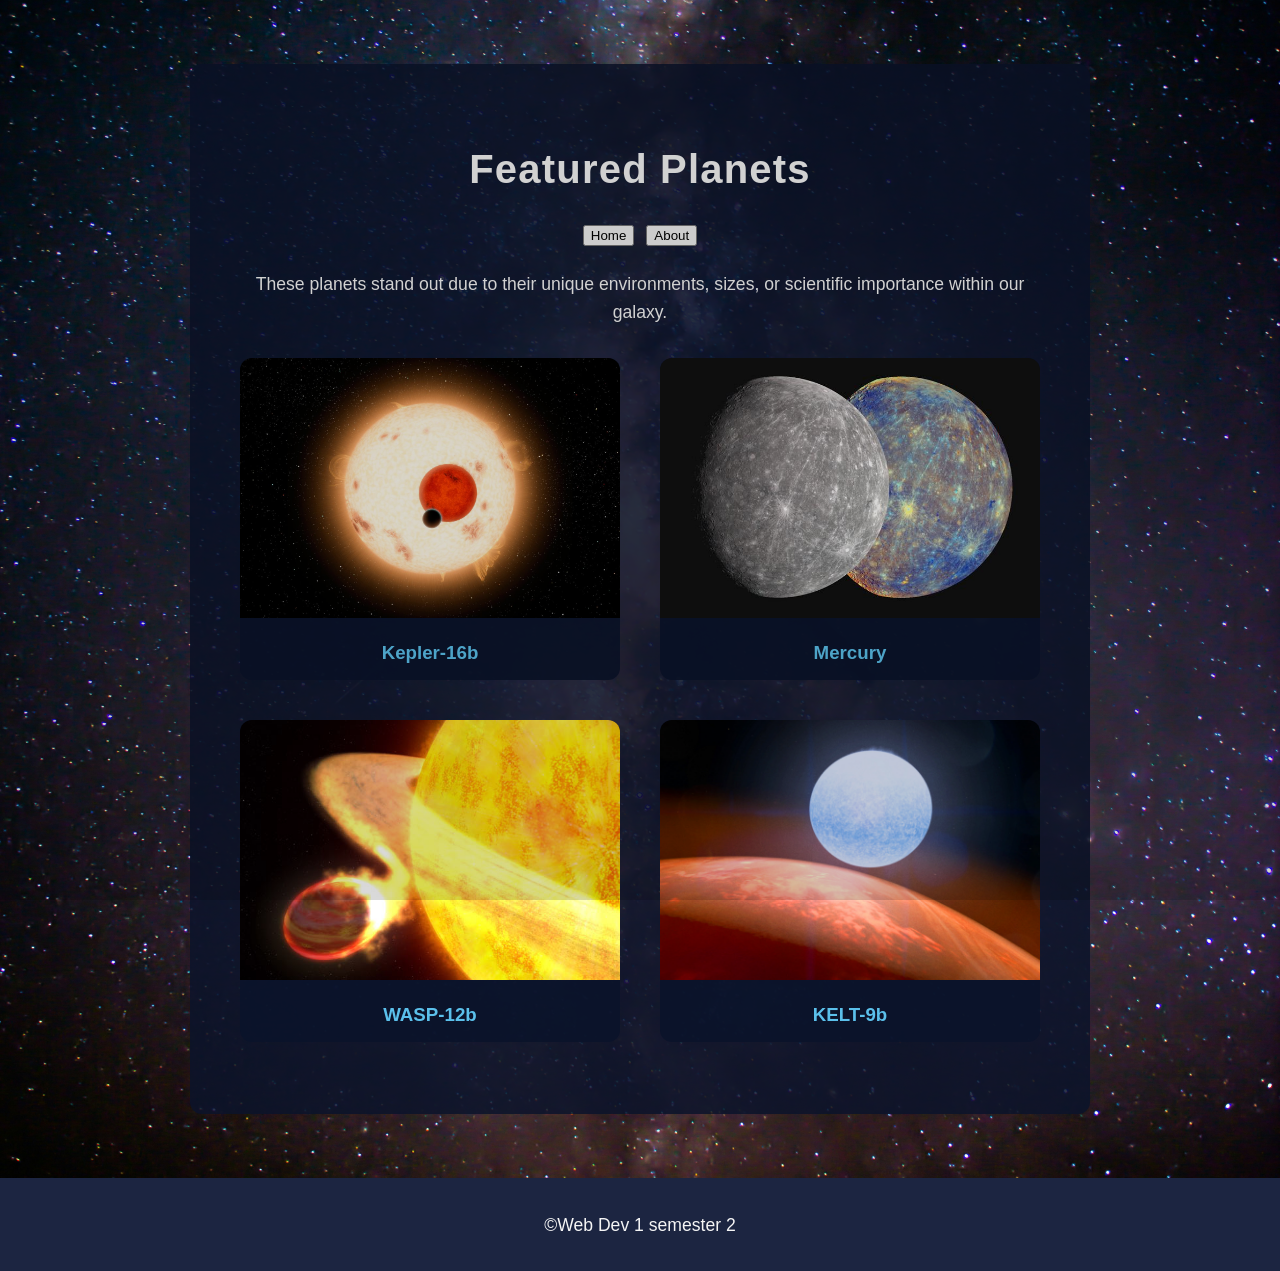
==== BigPlanetarium/planet.html @ 64e449b3 "Add files via upload" ====
<!DOCTYPE html>
<html lang="en">
<head>
  <meta charset="UTF-8">
  <title>Big Planetarium | Mars</title>
  <link rel="stylesheet" href="css/style.css">
</head>

<body>

<main>
  <section class="container">
    <h1>Featured Planets</h1>

    <div class="button-nav" role="navigation" aria-label="Main navigation">
      <button onclick="location.href='index.html'">Home</button>
      <button onclick="location.href='about.html'">About</button>
    </div>
    <p>
      These planets stand out due to their unique environments, sizes, or
      scientific importance within our galaxy.
    </p>
      
    <section class="planet-grid">

      <!-- Kepler-16b -->
      <article class="planet-card">
        <input type="checkbox" id="kepler-16b">
        <label for="kepler-16b">
          <img src="images/kepler-16b.jpg" alt="Kepler-16b planet">
          <h3>Kepler-16b</h3>
        </label>
        <div class="planet-info">
          <p>
            Kepler-16b is an exoplanet orbiting a binary star system, making it
            one of the first confirmed planets in a binary star system.
          </p>
        </div>
      </article>

      <!-- Mercury -->
      <article class="planet-card">
        <input type="checkbox" id="mercury">
        <label for="mercury">
          <img src="images/mercury.jpg" alt="Mercury planet">
          <h3>Mercury</h3>
        </label>
        <div class="planet-info">
          <p>
            Mercury is the smallest planet and closest to the Sun, experiencing
            extreme temperature changes.
          </p>
        </div>
      </article>

      <!-- WASP-12b -->
      <article class="planet-card">
        <input type="checkbox" id="wasp-12b">
        <label for="wasp-12b">
          <img src="images/wasp-12b.jpg" alt="WASP-12b planet">
          <h3>WASP-12b</h3>
        </label>
        <div class="planet-info">
          <p>
            WASP-12b is a hot Jupiter exoplanet being rapidly consumed by its star.
          </p>
        </div>
      </article>

      <!-- KELT-9b -->
      <article class="planet-card">
        <input type="checkbox" id="kelt-9b">
        <label for="kelt-9b">
          <img src="images/kelt-9b.jpg" alt="KELT-9b planet">
          <h3>KELT-9b</h3>
        </label>
        <div class="planet-info">
          <p>
            KELT-9b is the hottest known exoplanet, with dayside temperatures exceeding 4300°C.
          </p>
        </div>
      </article>

    </section>


  
  </section>
</main>


<footer>
   <p>©Web Dev 1 semester 2</p>
</footer>

</body>
</html>
---- BigPlanetarium/css/style.css ----
/* ===== Global Styles ===== */
* {
  box-sizing: border-box;
}

body {
  margin: 0;
  font-family: Arial, Helvetica, sans-serif;
  line-height: 1.6;
  color: #f5f5f5;

  background-image: url("../images/milkyway.jpg");
  image-rendering: auto;
  background-size: cover;
  background-position: center;
  background-repeat: no-repeat;
  background-attachment: fixed;
}

/* Mobile performance fix */
@media (max-width: 768px) {
  body {
    background-attachment: scroll;
  }
}

body::after {
  content: "";
  position: fixed;
  inset: 0;
  background: rgba(0, 0, 0, 0.15);
  pointer-events: none;
}

/* ===== Header & Navigation ===== */
header {
  background-color: #1c2541;
  padding: 1rem;
}

nav {
  display: flex;
  gap: 1.5rem;
}

nav a {
  color: #5bc0eb;
  text-decoration: none;
  font-weight: bold;
}

nav a:hover,
nav a:focus {
  text-decoration: underline;
  color: #fde74c;
}

/* ===== Typography ===== */
h1 {
  font-size: 2rem;
  margin-bottom: 1rem;
  letter-spacing: 0.03em;
}

p {
  font-size: 1rem;
  margin-bottom: 1rem;
}

@media (min-width: 768px) {
  h1 {
    font-size: 2.5rem;
  }

  p {
    font-size: 1.1rem;
  }
}

/* ===== Buttons ===== */
.button-nav {
  display: flex;
  flex-direction: column;
  gap: 0.75rem;
  margin: 1.5rem 0;
}

@media (min-width: 600px) {
  .button-nav {
    flex-direction: row;
    justify-content: center;
    flex-wrap: wrap;
  }
}

/* ===== Main Content ===== */
main {
  min-height: 100vh;
  display: flex;
  justify-content: center;
  align-items: flex-start;
  padding: 4rem 1rem;
}


.container {
  background-color: rgba(11, 19, 43, 0.85);
  padding: 2.5rem;
  border-radius: 12px;
  width: 90%;
  max-width: 900px;
  text-align: center;
}

/* ===== Footer ===== */
footer {
  background-color: #1c2541;
  text-align: center;
  padding: 1rem;
  font-size: 0.9rem;
}
.video-wrapper {
  max-width: 800px;
  margin: 2rem auto 1rem;
}

.video-wrapper video {
  width: 100%;
  height: auto;
  border-radius: 10px;
  background: #000;
}

.video-caption {
  font-size: 0.9rem;
  margin-top: 0.75rem;
  opacity: 0.9;
}
.planet-grid {
  display: grid;
  grid-template-columns: 1fr; /* 1 column on mobile */
  gap: 2rem;
  max-width: 800px; /* A bit wider to allow nice 2x2 without squeezing */
  margin: 2rem auto;
}

/* On tablets and desktop: force 2x2 for your 4 cards */
@media (min-width: 600px) {
  .planet-grid {
    grid-template-columns: repeat(2, 1fr); /* Always 2 columns → perfect square with 4 items */
    gap: 2.5rem; /* Slightly larger gap for breathing room in the square */
  }
}
.planet-card {
  background: rgba(11, 19, 43, 0.9);
  border-radius: 12px;
  overflow: hidden;
  text-align: center;
  transition: transform 0.2s ease, box-shadow 0.3s ease;
  display: flex;
  flex-direction: column;
  height: 100%; /* Makes all cards in the grid the same height */
}

.planet-card:hover {
  transform: translateY(-10px);
  box-shadow: 0 15px 30px rgba(0, 0, 0, 0.4);
}

.planet-card img {
  width: 100%;
  height: 260px;
  object-fit: cover;
  flex-shrink: 0;
}

/* Hide checkbox */
.planet-card input {
  display: none;
}

.planet-card label {
  cursor: pointer;
  display: block;
}


.planet-card h3 {
  margin: 0.75rem 0;
  color: #5bc0eb;
}
.planet-info {
  max-height: 0;
  overflow: hidden;
  padding: 0 1rem;
  transition: max-height 0.3s ease;
}

.planet-card input:checked ~ .planet-info {
  max-height: 150px;
  padding-bottom: 1rem;
}

.planet-info p {
  font-size: 0.9rem;
}
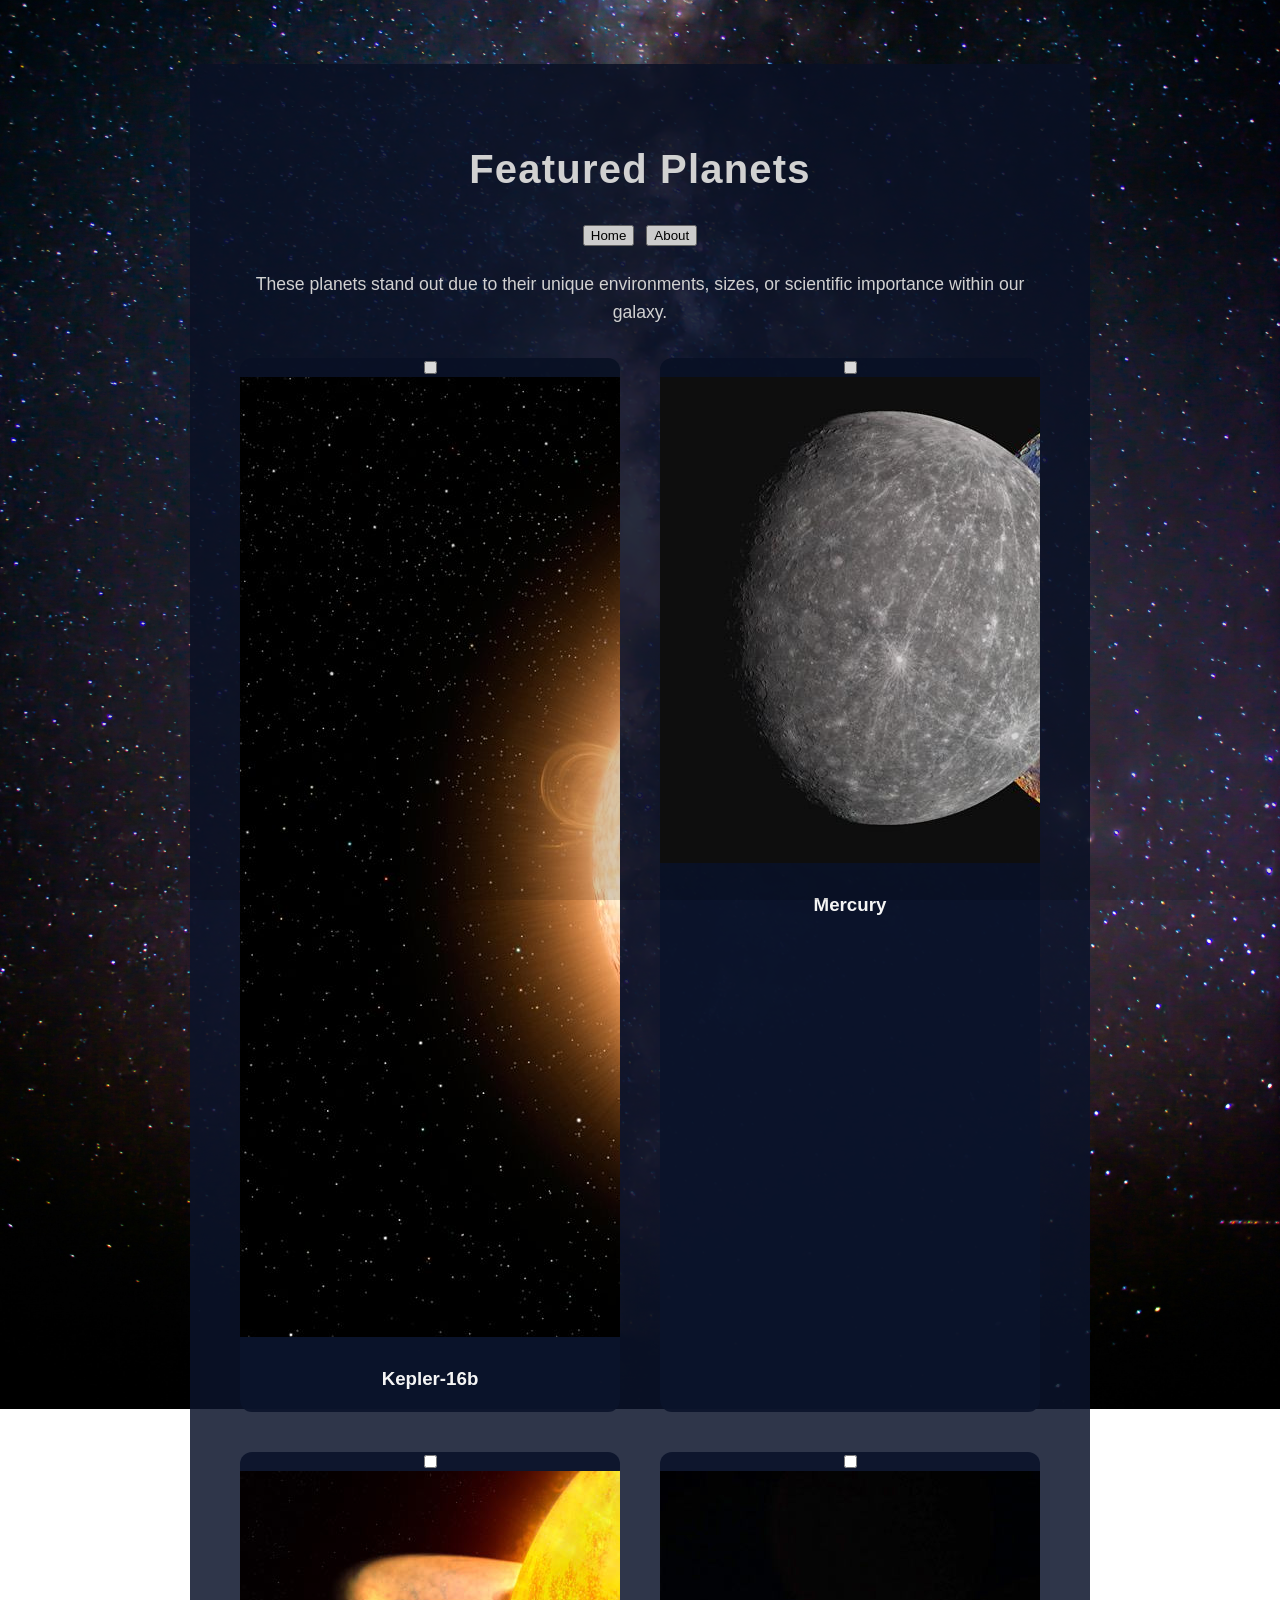
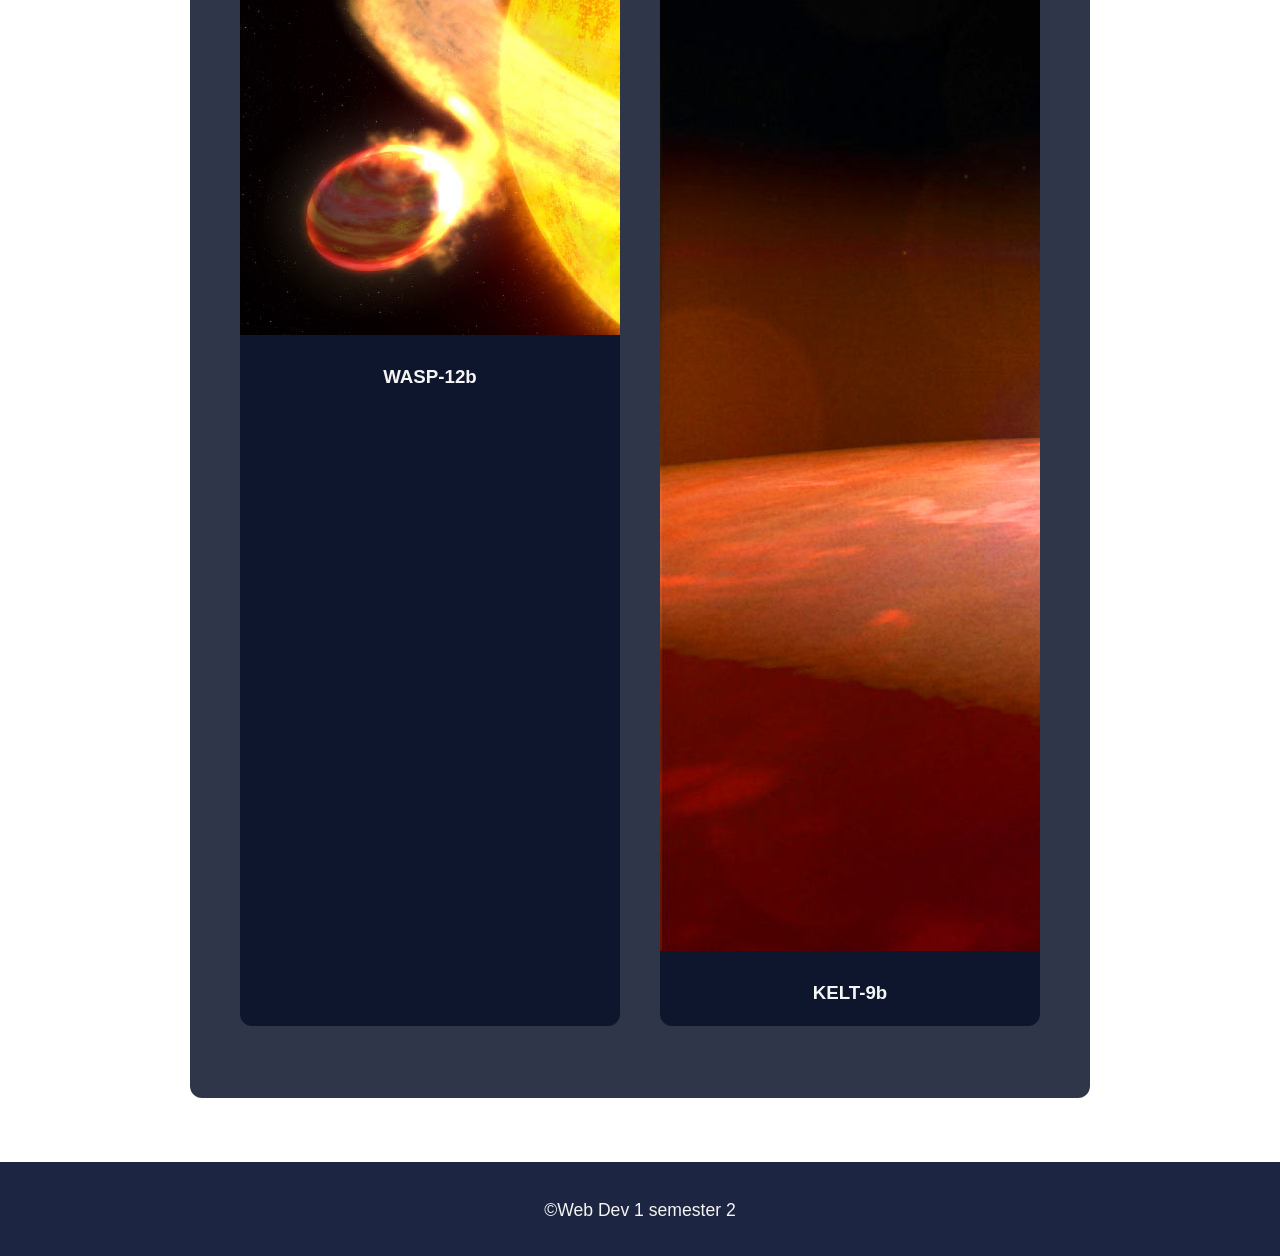
==== commit 0ffe143d: "Add files via upload" ====
--- a/BigPlanetarium/planet.html
+++ b/BigPlanetarium/planet.html
@@ -23,7 +23,7 @@
       
     <section class="planet-grid">
 
-      <!-- Kepler-16b -->
+      
       <article class="planet-card">
         <input type="checkbox" id="kepler-16b">
         <label for="kepler-16b">
@@ -38,7 +38,7 @@
         </div>
       </article>
 
-      <!-- Mercury -->
+      
       <article class="planet-card">
         <input type="checkbox" id="mercury">
         <label for="mercury">
@@ -53,7 +53,7 @@
         </div>
       </article>
 
-      <!-- WASP-12b -->
+      
       <article class="planet-card">
         <input type="checkbox" id="wasp-12b">
         <label for="wasp-12b">
@@ -67,7 +67,7 @@
         </div>
       </article>
 
-      <!-- KELT-9b -->
+      
       <article class="planet-card">
         <input type="checkbox" id="kelt-9b">
         <label for="kelt-9b">
--- a/BigPlanetarium/css/style.css
+++ b/BigPlanetarium/css/style.css
@@ -1,4 +1,4 @@
-/* ===== Global Styles ===== */
+
 * {
   box-sizing: border-box;
 }
@@ -17,7 +17,7 @@
   background-attachment: fixed;
 }
 
-/* Mobile performance fix */
+
 @media (max-width: 768px) {
   body {
     background-attachment: scroll;
@@ -32,7 +32,6 @@
   pointer-events: none;
 }
 
-/* ===== Header & Navigation ===== */
 header {
   background-color: #1c2541;
   padding: 1rem;
@@ -55,7 +54,7 @@
   color: #fde74c;
 }
 
-/* ===== Typography ===== */
+
 h1 {
   font-size: 2rem;
   margin-bottom: 1rem;
@@ -77,7 +76,6 @@
   }
 }
 
-/* ===== Buttons ===== */
 .button-nav {
   display: flex;
   flex-direction: column;
@@ -93,7 +91,7 @@
   }
 }
 
-/* ===== Main Content ===== */
+
 main {
   min-height: 100vh;
   display: flex;
@@ -112,7 +110,7 @@
   text-align: center;
 }
 
-/* ===== Footer ===== */
+
 footer {
   background-color: #1c2541;
   text-align: center;
@@ -138,17 +136,17 @@
 }
 .planet-grid {
   display: grid;
-  grid-template-columns: 1fr; /* 1 column on mobile */
+  grid-template-columns: 1fr;
   gap: 2rem;
-  max-width: 800px; /* A bit wider to allow nice 2x2 without squeezing */
+  max-width: 800px; 
   margin: 2rem auto;
 }
 
-/* On tablets and desktop: force 2x2 for your 4 cards */
+
 @media (min-width: 600px) {
   .planet-grid {
-    grid-template-columns: repeat(2, 1fr); /* Always 2 columns → perfect square with 4 items */
-    gap: 2.5rem; /* Slightly larger gap for breathing room in the square */
+    grid-template-columns: repeat(2, 1fr);
+    gap: 2.5rem; 
   }
 }
 .planet-card {
@@ -159,8 +157,7 @@
   transition: transform 0.2s ease, box-shadow 0.3s ease;
   display: flex;
   flex-direction: column;
-  height: 100%; /* Makes all cards in the grid the same height */
-}
+  height: 100%; 
 
 .planet-card:hover {
   transform: translateY(-10px);
@@ -174,7 +171,7 @@
   flex-shrink: 0;
 }
 
-/* Hide checkbox */
+
 .planet-card input {
   display: none;
 }
@@ -205,3 +202,4 @@
   font-size: 0.9rem;
 }
 
+}
